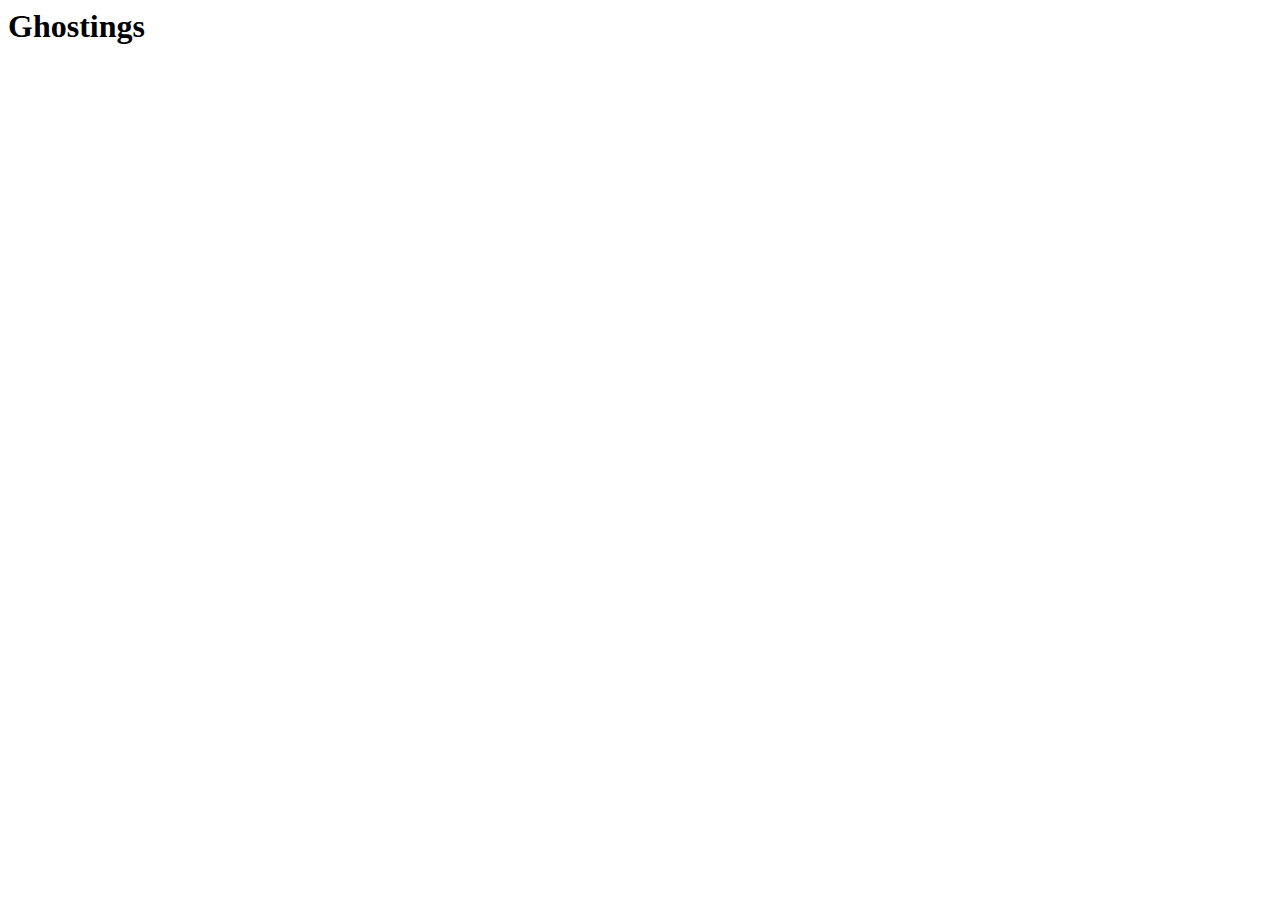
==== index.html @ 9365dd77 "Estrutura inicial do projeto" ====
<html>
<head>
    <meta charset="UTF-8">
    <meta lang="pt">
    <title>Ghostings</title>

    <link rel="stylesheet" href="assets/css/styles.css">
    <script src="assets/js/scripts.js"></script>
</head>
<body>
<h1>Ghostings</h1>
</body>
</html>
---- assets/css/styles.css ----
/* Página de estilos gerais */
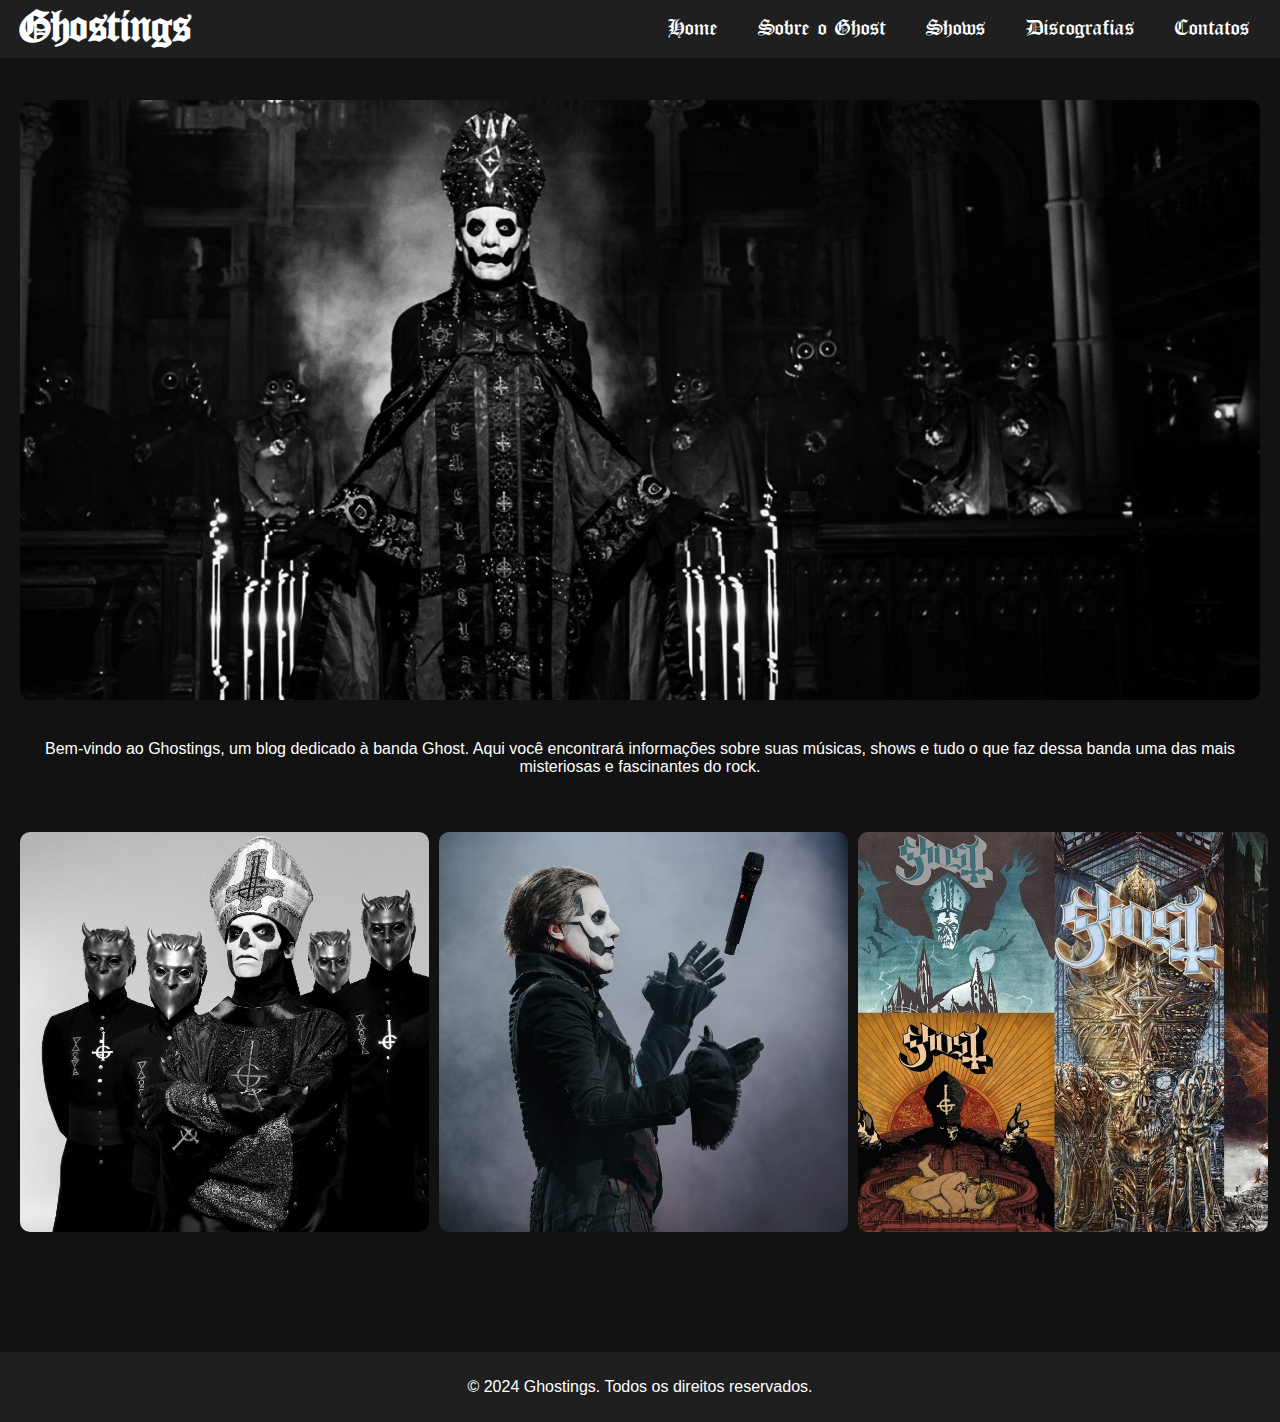
==== commit 4ae6212c: "Adição de imagens e inicio da página de Home e shows" ====
--- a/index.html
+++ b/index.html
@@ -1,13 +1,78 @@
-<html>
-<head>
-    <meta charset="UTF-8">
-    <meta lang="pt">
-    <title>Ghostings</title>
+<!DOCTYPE html>
+<html lang="pt">
+    <head>
+        <meta charset="UTF-8">
+        <meta name="viewport" content="width=device-width, initial-scale=1.0">
+        <link rel="icon" type="image/x-icon" href="assets/images/favicon.ico">
+        <title>Ghostings</title>
+        <link rel="stylesheet" href="assets/css/styles.css">
+        <script src="assets/js/scripts.js" defer></script>
+    </head>
+<body>
+    <header>
+        <h1 class="title">
+            <a href="index.html">Ghostings</a></h1>
+        <nav class="pages">
+            <ul>
+                <li><a href="index.html">Home</a></li>
+                <li><a href="sobre_a_banda.html">Sobre o Ghost</a></li>
+                <li><a href="shows.html">Shows</a></li>
+                <li><a href="discografias.html">Discografias</a></li>
+                <li><a href="contatos.html">Contatos</a></li>
+            </ul>
+        </nav>
+    </header>
+    <main>
+        <section class="intro">
+            <img src="assets/images/ghost-church.jpg" alt="Imagem da banda Ghost em um show" class="banner-image">
+            <p>Bem-vindo ao Ghostings, um blog dedicado à banda Ghost. Aqui você encontrará informações sobre suas músicas, shows e tudo o que faz dessa banda uma das mais misteriosas e fascinantes do rock.</p>
+        </section>
+        <section class="posts">
+            <a class="container" href="sobre_a_banda.html">
+                <img src="assets/images/ghost-members.jpg" alt="Imagem da banda Ghost com os membros mascarados e o vocalista em frente com o chapéu do papa" class="image">
+                <div class="overlay">
+                  <div class="text">
+                    <h1>
+                        Sobre a Banda
+                    </h1>
+                    <p>
+                        Ghost é uma banda sueca de rock formada em....
+                    </p>
+                  </div>
+                </div>
+            </div>
+            <a class="container" href="shows.html">
+                <img src="assets/images/swedish-rock-band-ghost.jpg" alt="Avatar" class="image">
+                <div class="overlay">
+                  <div class="text">
+                    <h1>
+                        Shows
+                    </h1>
+                    <p>
+                        A banda Ghost vai começar uma turnê pela Europa em...
+                    </p>
+                  </div>
+                </div>
+            </a>
+            <a class="container" href="discografias.html">
+                <img src="assets/images/ghost-discs.jpg" alt="Avatar" class="image">
+                <div class="overlay">
+                  <div class="text">
+                    <h1>
+                        Discografias
+                    </h1>
+                    <p>
+                        A discografia de Ghost, consiste de cinco álbuns...
+                    </p>
+                  </div>
+                </div>
+            </a>
+            
+        </section>
+    </main>
 
-    <link rel="stylesheet" href="assets/css/styles.css">
-    <script src="assets/js/scripts.js"></script>
-</head>
-<body>
-<h1>Ghostings</h1>
+    <footer>
+        <p>&copy; 2024 Ghostings. Todos os direitos reservados.</p>
+    </footer>
 </body>
 </html>
--- a/assets/css/styles.css
+++ b/assets/css/styles.css
@@ -1 +1,148 @@
-/* Página de estilos gerais */
+@font-face {
+    font-family: 'OldLondon';
+    src: url('../fonts/Olondon_.otf') format('opentype');
+    font-weight: normal;
+    font-style: normal;
+}
+
+@font-face {
+    font-family: 'OldLondonAlternate';
+    src: url('../fonts/Olondona.otf') format('opentype');
+    font-weight: normal;
+    font-style: normal;
+}
+
+header {
+    font-family: 'OldLondon', sans-serif;
+    background-color: #1f1f1f;
+    padding: 10px 20px;
+    display: flex;
+    justify-content: space-between;
+    align-items: center;
+    position: fixed;
+    width: 100%;
+    top: 0;
+    z-index: 1000;
+    box-sizing: border-box;
+}
+
+header h1.title {
+    margin: 0;
+    font-size: 48px;
+}
+
+header h1.title a, footer a {
+    color: #ffffff;
+    text-decoration: none;
+}
+
+nav {
+    flex-grow: 1;
+    display: flex;
+    justify-content: flex-end;
+}
+
+nav ul {
+    list-style: none;
+    display: flex;
+    gap: 20px;
+    margin: 0;
+    padding: 0;
+}
+
+nav a {
+    color: #ffffff;
+    text-decoration: none;
+    font-size: 24px;
+    padding: 10px;
+    border-radius: 5px;
+    transition: background 0.3s;
+    white-space: nowrap;
+}
+
+nav a:hover {
+    background-color: #444444;
+}
+
+body {
+    font-family: "laslond", sans-serif;
+    background-color: #121212;
+    color: #ffffff;
+    margin: 0;
+    padding-top: 80px;
+}
+
+
+.intro {
+    text-align: center;
+    padding: 20px;
+}
+
+.banner-image {
+    width: 100%;
+    height: 600px;
+    object-fit: cover;
+    object-position: 100% 5%;
+    border-radius: 10px;
+    margin-bottom: 20px;
+}
+
+footer {
+    position: relative;
+    bottom: 0;
+    background-color: #1f1f1f;
+    text-align: center;
+    padding: 10px;
+    margin-top: 100px;
+}
+
+/* Estilo dos cards dos posts */
+
+.posts, .post {
+    padding: 20px;
+    display: grid;
+    grid-template-columns: repeat(3, 33%);
+    gap: 10px;
+}
+
+.container {
+    position: relative;
+    width: 100%;
+  }
+  
+  .image {
+    display: block;
+    width: 100%;
+    height: 400px;
+    object-fit: cover;
+    object-position: 10% 10%;
+    border-radius: 10px;
+}
+  
+  .overlay {
+    position: absolute;
+    bottom: 0;
+    left: 0;
+    right: 0;
+    background-color: rgba(0,0,0, 0.5);
+    overflow: hidden;
+    width: 100%;
+    height: 0;
+    transition: .5s ease;
+  }
+  
+  .container:hover .overlay {
+    height: 100%;
+  }
+  
+  .text {
+    white-space: nowrap; 
+    color: white;
+    font-size: 20px;
+    position: absolute;
+    overflow: hidden;
+    top: 50%;
+    left: 50%;
+    transform: translate(-50%, -50%);
+    -ms-transform: translate(-50%, -50%);
+  }
